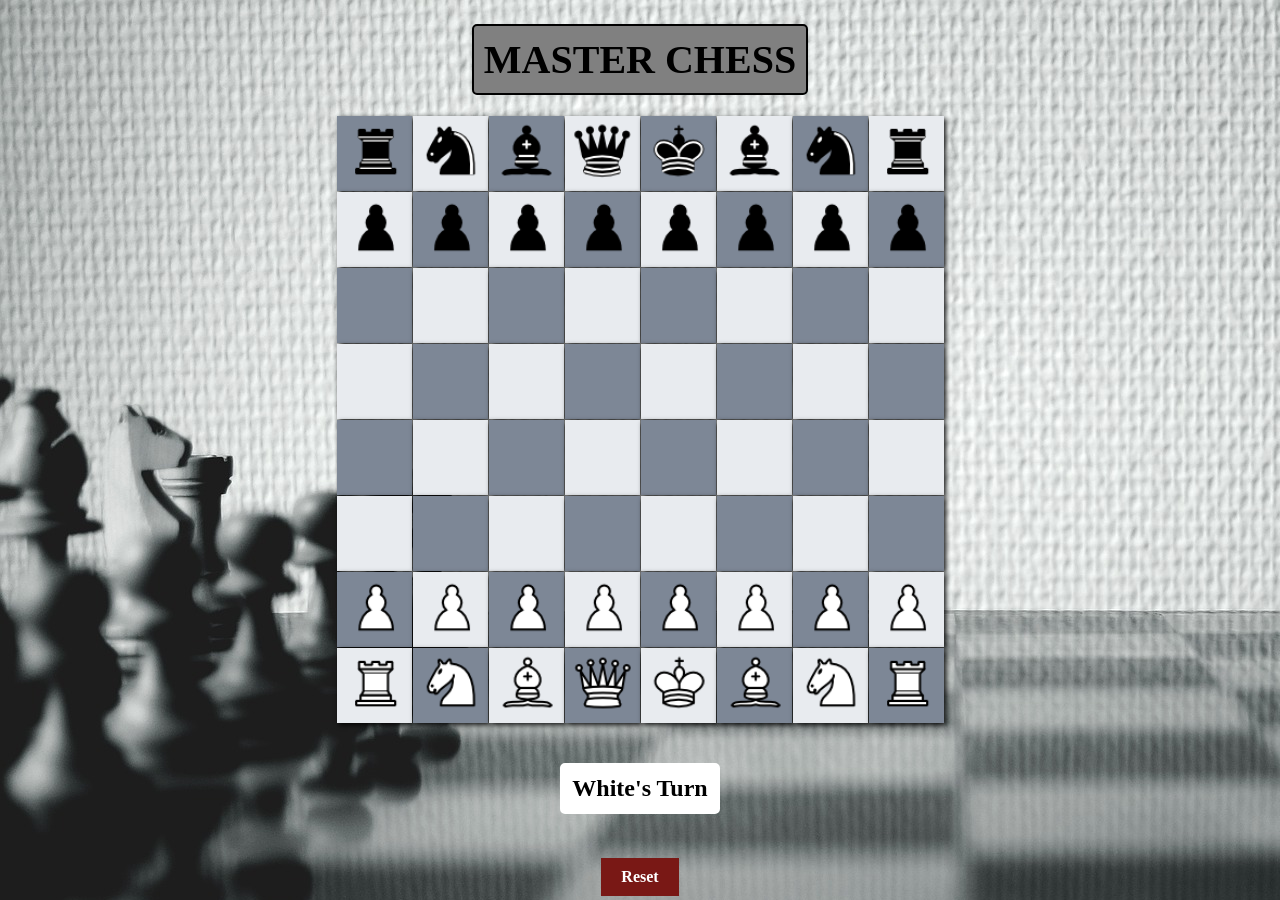
==== chess_learn/index.html @ 15992ea6 "Add files via upload" ====
<!DOCTYPE html>
<html lang="en">
<head>
    <meta charset="UTF-8">
    <meta http-equiv="X-UA-Compatible" content="IE=edge">
    <meta name="viewport" content="width=device-width, initial-scale=1.0">
    <title>Chess Game</title>
    <link rel="stylesheet" href="style.css">
</head>
<body>
    
    <div class="container">

      <h1>MASTER CHESS</h1>

      <ul>

        <div class="div" id="row8">
             <li class="box" id="b801">Brook</li>
             <li class="box" id="b802">Bknight</li>
             <li class="box" id="b803">Bbishop</li>
             <li class="box" id="b804">Bqueen</li>
             <li class="box" id="b805">Bking</li>
             <li class="box" id="b806">Bbishop</li>
             <li class="box" id="b807">Bknight</li>
             <li class="box" id="b808">Brook</li>
        </div>

        <div class="div" id="row7">
            <li class="box" id="b701">Bpawn</li>
            <li class="box" id="b702">Bpawn</li>
            <li class="box" id="b703">Bpawn</li>
            <li class="box" id="b704">Bpawn</li>
            <li class="box" id="b705">Bpawn</li>
            <li class="box" id="b706">Bpawn</li>
            <li class="box" id="b707">Bpawn</li>
            <li class="box" id="b708">Bpawn</li>
        </div>

        <div class="div" id="row6">
            <li class="box" id="b601"></li>
            <li class="box" id="b602"></li>
            <li class="box" id="b603"></li>
            <li class="box" id="b604"></li>
            <li class="box" id="b605"></li>
            <li class="box" id="b606"></li>
            <li class="box" id="b607"></li>
            <li class="box" id="b608"></li>
        </div>

        <div class="div" id="row5">
            <li class="box" id="b501"></li>
            <li class="box" id="b502"></li>
            <li class="box" id="b503"></li>
            <li class="box" id="b504"></li>
            <li class="box" id="b505"></li>
            <li class="box" id="b506"></li>
            <li class="box" id="b507"></li>
            <li class="box" id="b508"></li>
        </div>

        <div class="div" id="row4">
            <li class="box" id="b401"></li>
            <li class="box" id="b402"></li>
            <li class="box" id="b403"></li>
            <li class="box" id="b404"></li>
            <li class="box" id="b405"></li>
            <li class="box" id="b406"></li>
            <li class="box" id="b407"></li>
            <li class="box" id="b408"></li>
        </div>

        <div class="div" id="row3">
            <li class="box" id="b301"></li>
            <li class="box" id="b302"></li>
            <li class="box" id="b303"></li>
            <li class="box" id="b304"></li>
            <li class="box" id="b305"></li>
            <li class="box" id="b306"></li>
            <li class="box" id="b307"></li>
            <li class="box" id="b308"></li>
        </div>

        <div class="div" id="row2">
            <li class="box" id="b201">Wpawn</li>
            <li class="box" id="b202">Wpawn</li>
            <li class="box" id="b203">Wpawn</li>
            <li class="box" id="b204">Wpawn</li>
            <li class="box" id="b205">Wpawn</li>
            <li class="box" id="b206">Wpawn</li>
            <li class="box" id="b207">Wpawn</li>
            <li class="box" id="b208">Wpawn</li>
        </div>

        <div class="div" id="row1">
            <li class="box" id="b101">Wrook</li>
            <li class="box" id="b102">Wknight</li>
            <li class="box" id="b103">Wbishop</li>
            <li class="box" id="b104">Wqueen</li>
            <li class="box" id="b105">Wking</li>
            <li class="box" id="b106">Wbishop</li>
            <li class="box" id="b107">Wknight</li>
            <li class="box" id="b108">Wrook</li>
        </div>
      </ul>

      <h2 id="tog">White's Turn</h2>
      <h2 id="reset-btn">Reset</h2>

    </div>


  <script src="logic.js"></script>
</body>
</html>
---- chess_learn/style.css ----
* {
    margin: 0;
    padding: 0;
}

body {
    display: flex;
    place-items: center;
    justify-content: center;
    overflow-x: hidden;
    background: url(background.jpg);
    height: 100vh;
}

.container {
    display: grid;
    place-items: center;
    justify-content: center;
}

.div {
    display: flex;
}

ul {
    display: grid;
    grid-template-columns: 1fr;
}

li {
    list-style: none;
    display: grid;
    place-items: center;
    font-size: 0;
}

.box {
    margin: .5px;
    width: 75px;
    height: 75px;
    box-shadow: 2px 2px 5px rgba(0, 0, 0, 0.9);
}

h1 {
    margin: 20px;
    font-size: 2.5rem;
    text-align: center;
    color: black;
    border: 2px solid black;
    padding: 10px;
    background-color: gray;
    border-radius: 5px;
}

#tog {
    margin: 40px 0px;
    font-size: 1.5rem;
    text-align: left;
    background-color: #fff;
    color: #000;
    border: 2px solid #fff;
    padding: 10px;
    border-radius: 5px;
}

#reset-btn {
    background-color: #791815;
    border: none;
    color: white;
    padding: 10px 20px;
    text-align: center;
    text-decoration: none;
    display: inline-block;
    font-size: 16px;
    margin-top: 4px;
    cursor: pointer;
}

.all-img {
    width: 65px;
    position: relative;
    bottom: 5px;
}

.all-pawn {
    transform: scale(.7);
}

.authcont {
    width: 100vw;
}

.author {
    float: right;
    margin-right: 50px;
}

@media (max-width:650px) {
    .box {
        width: 11vw;
        height: 11vw;
    }

    .all-img {
        width: 7vw;
    }
    #tog {
        margin: 30px 0px;
        font-size: 20px;
    }
    #reset-btn {
        font-size: 10px;
    }
    h1{
        font-size: 30px;
    }

}

@media (max-width:400px) {

    h1{
        font-size: 20px;
    }
    #tog {
        margin: 30px 0px;
        font-size: 10px;
    }

}
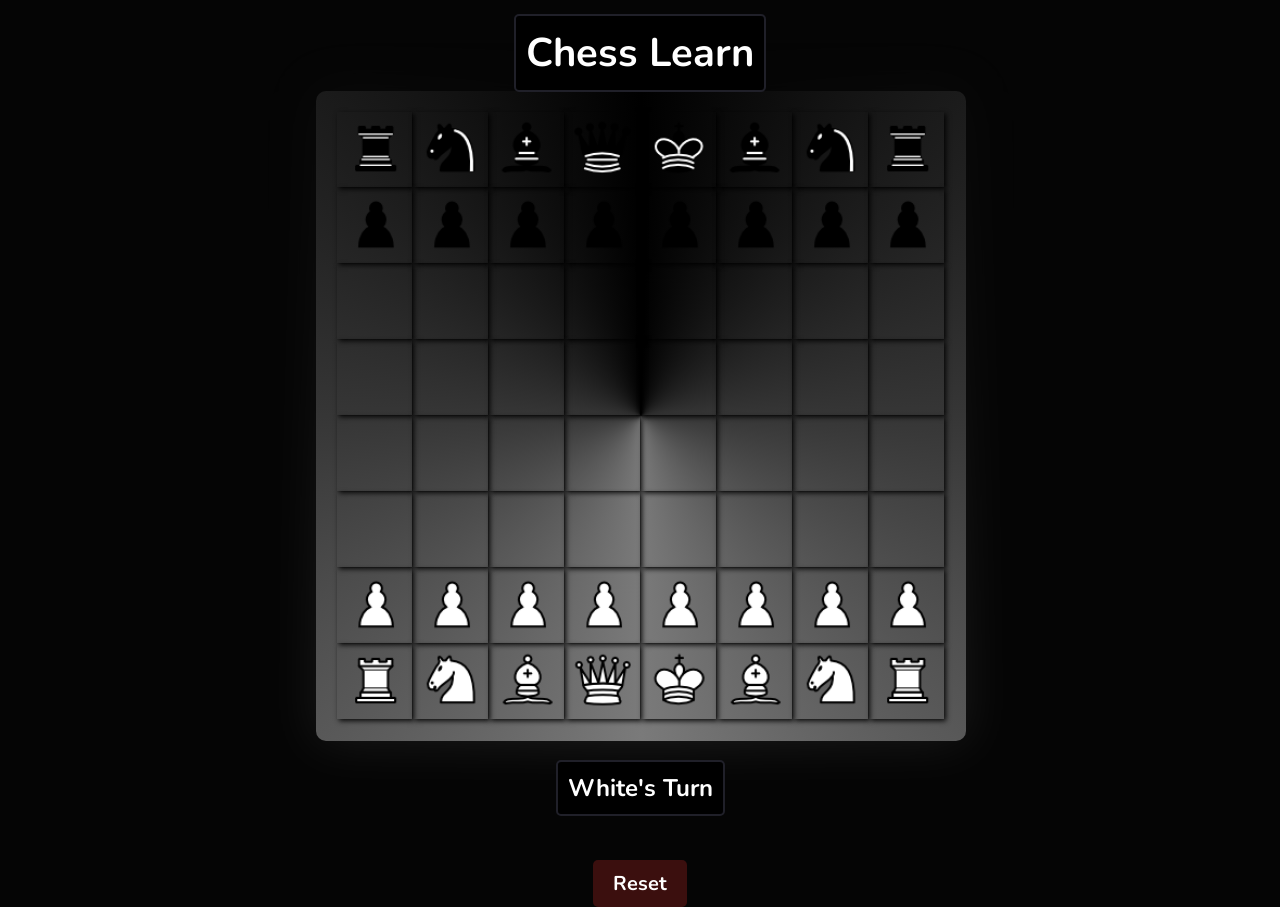
==== commit ad8e1734: "Add files via upload" ====
--- a/chess_learn/index.html
+++ b/chess_learn/index.html
@@ -5,13 +5,26 @@
     <meta http-equiv="X-UA-Compatible" content="IE=edge">
     <meta name="viewport" content="width=device-width, initial-scale=1.0">
     <title>Chess Game</title>
+    <link rel="preconnect" href="https://fonts.googleapis.com">
+    <link rel="preconnect" href="https://fonts.gstatic.com" crossorigin>
+    <link href="https://fonts.googleapis.com/css2?family=Nunito:ital,wght@0,200..1000;1,200..1000&display=swap" rel="stylesheet">
     <link rel="stylesheet" href="style.css">
 </head>
 <body>
-    
+    <div id="pendule-container">
+        <div id="menu-pendule">
+            <label for="temps-initial">Time (min)</label><br>
+            
+        </div>
+        
+        <div class="pendule pendule-active" id="pendule-blancs">10:00</div>
+        <div class="pendule" id="pendule-noirs">10:00</div>
+        
+        <div id="message-fin"></div>
+    </div>
+    <ul class="card"></ul>
     <div class="container">
-
-      <h1>MASTER CHESS</h1>
+        <h1>Chess Learn</h1>
 
       <ul>
 
@@ -108,8 +121,7 @@
       <h2 id="reset-btn">Reset</h2>
 
     </div>
-
-
+    
   <script src="logic.js"></script>
 </body>
 </html>
--- a/chess_learn/style.css
+++ b/chess_learn/style.css
@@ -1,6 +1,7 @@
 * {
     margin: 0;
     padding: 0;
+    box-sizing: border-box;
 }
 
 body {
@@ -8,8 +9,9 @@
     place-items: center;
     justify-content: center;
     overflow-x: hidden;
-    background: url(background.jpg);
+    background: #050505;
     height: 100vh;
+    font-family: 'Nunito', sans-serif;
 }
 
 .container {
@@ -40,40 +42,44 @@
     height: 75px;
     box-shadow: 2px 2px 5px rgba(0, 0, 0, 0.9);
 }
-
+/* title*/
 h1 {
     margin: 20px;
     font-size: 2.5rem;
     text-align: center;
-    color: black;
-    border: 2px solid black;
+    color: rgb(255, 255, 255);
+    border: 2px solid #202029;
     padding: 10px;
-    background-color: gray;
-    border-radius: 5px;
-}
-
+    background-color: #000000;
+    border-radius: 5px;
+}
+
+/* B/W turn */
 #tog {
     margin: 40px 0px;
     font-size: 1.5rem;
     text-align: left;
-    background-color: #fff;
-    color: #000;
-    border: 2px solid #fff;
+    background-color: #000000;
+    color: rgb(255, 255, 255);
+    border: 2px solid #202029;
     padding: 10px;
     border-radius: 5px;
 }
 
+
 #reset-btn {
-    background-color: #791815;
+    background-color: #3b0f0e;
     border: none;
     color: white;
+    border: 2px rgb(red, green, blue) #ffffff;
     padding: 10px 20px;
     text-align: center;
     text-decoration: none;
     display: inline-block;
-    font-size: 16px;
+    font-size: 20px;
     margin-top: 4px;
     cursor: pointer;
+    border-radius: 5px;
 }
 
 .all-img {
@@ -83,7 +89,7 @@
 }
 
 .all-pawn {
-    transform: scale(.7);
+    transform: scale(.67);
 }
 
 .authcont {
@@ -127,4 +133,118 @@
         font-size: 10px;
     }
 
+}
+
+
+/* =========================================
+   BORDURE LUMINEUSE AUTOUR DE L'ECHIQUIER
+   ========================================= */
+
+ul.card {
+    position: relative;
+    background-color: #2c3e50; /* Remplit les micro-espaces (margin: 0.5px) entre vos cases avec un fond sombre */
+}
+
+@property --angle {
+  syntax: "<angle>";
+  initial-value: 0deg;
+  inherits: false;
+}
+
+ul.card::after, ul.card::before {
+  content: '';
+  position: absolute;
+  /* On force le dégradé à être 12px plus grand que l'échiquier (6px de chaque côté) */
+  width: 650px;
+    height: 650px;
+  background-image: conic-gradient(from var(--angle), #000000, #363636, #7a7a7a, #363636, #000000);
+  top: -34px;
+  left: 305px;
+  translate: -50% -50%;
+  z-index: -1; /* Place l'animation derrière l'échiquier */
+  border-radius: 10px; /* Un très léger arrondi pour adoucir les angles */
+  animation: 10s spin linear infinite;
+}
+
+ul.card::before {
+  filter: blur(1.5rem);
+  opacity: 0.25; /* Crée l'effet de lueur diffuse (glow) */
+}
+
+@keyframes spin {
+  from {
+    --angle: 0deg;
+  }
+  to {
+    --angle: 360deg;
+  }
+}
+
+
+/* =========================================
+   STYLE DE LA PENDULE (MILIEU GAUCHE)
+   ========================================= */
+#pendule-container {
+    position: absolute;   /* Permet de flotter au-dessus du reste */
+    left: 1400px;             /* Place la boîte à 3% du bord gauche */
+    top: 450px;             /* Descend la boîte à 50% de la hauteur */
+    transform: translateY(-50%); /* Centre la boîte parfaitement sur son propre axe vertical */
+    
+    display: flex;
+    flex-direction: column; /* Aligne les éléments de haut en bas */
+    gap: 20px;
+    background: rgba(0, 0, 0, 0.7); /* Un fond noir semi-transparent joli */
+    padding: 25px;
+    border-radius: 12px;
+    box-shadow: 0 0 15px rgba(0,0,0,0.5);
+    z-index: 10;          /* S'assure qu'elle est au premier plan */
+    text-align: center;
+    color: white;
+    font-family: sans-serif;
+}
+
+#menu-pendule {
+    font-size: 1.2rem;
+    font-weight: bold;
+}
+
+#temps-initial {
+    width: 70px;
+    font-size: 1.2rem;
+    text-align: center;
+    margin-top: 5px;
+    border-radius: 5px;
+    border: none;
+    padding: 5px;
+}
+
+.pendule {
+    background-color: #2c3e50;
+    color: #fff;
+    font-size: 2.5rem;
+    font-family: monospace;
+    padding: 15px 20px;
+    border-radius: 8px;
+    border: 3px solid transparent;
+    transition: all 0.3s ease;
+}
+
+.pendule-active {
+    background-color: #e74c3c;
+    border-color: #fff;
+    box-shadow: 0 0 20px rgba(231, 76, 60, 0.9);
+    transform: scale(1.05); /* Petit effet de grossissement quand c'est à soi de jouer */
+}
+
+#message-fin {
+    color: #ff4757;
+    font-weight: bold;
+    font-size: 1.2rem;
+}
+
+/* On cache la pendule sur les tout petits écrans si ça prend trop de place */
+@media (max-width: 800px) {
+    #pendule-container {
+        display: none; 
+    }
 }
